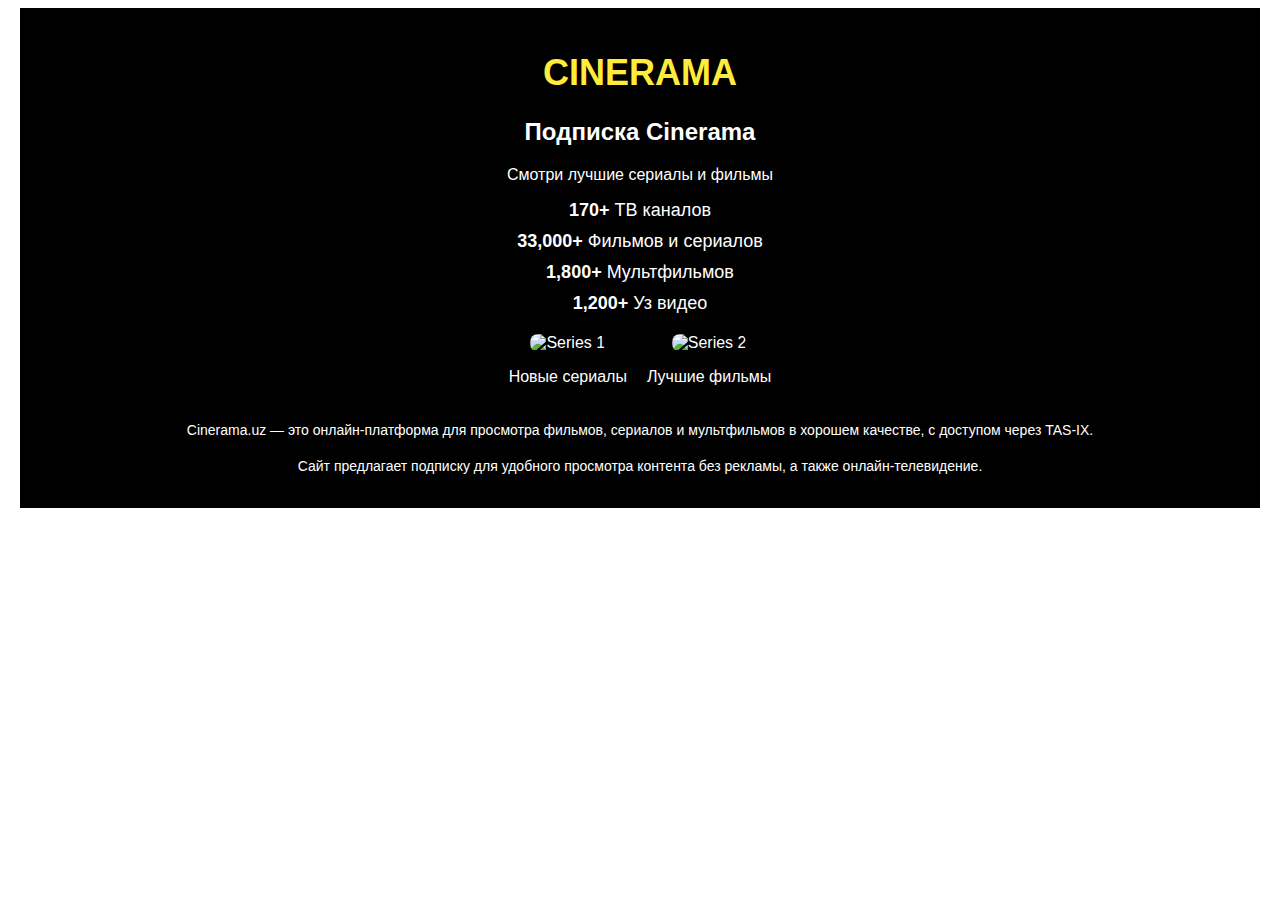
==== cinerama.html @ e1432ec3 "something" ====
<!DOCTYPE html>
<html lang="en">

<head>
    <meta charset="UTF-8">
    <meta name="viewport" content="width=device-width, initial-scale=1.0">
    <title>Cinerama</title>
    <link rel="stylesheet" href="cinerama.css">
</head>

<body>
    <div class="cinerama-container">
        <header class="cinerama-header">
            <h1 class="cinerama-logo">CINERAMA</h1>
        </header>
        <main class="cinerama-content">
            <section class="cinerama-subscription">
                <h2>Подписка Cinerama</h2>
                <p>Смотри лучшие сериалы и фильмы</p>
                <ul>
                    <li><strong>170+</strong> ТВ каналов</li>
                    <li><strong>33,000+</strong> Фильмов и сериалов</li>
                    <li><strong>1,800+</strong> Мультфильмов</li>
                    <li><strong>1,200+</strong> Уз видео</li>
                </ul>
            </section>
            <section class="cinerama-series-display">
                <div class="cinerama-series-item">
                    <img src="images/series1.png" alt="Series 1">
                    <p>Новые сериалы</p>
                </div>
                <div class="cinerama-series-item">
                    <img src="images/series2.png" alt="Series 2">
                    <p>Лучшие фильмы</p>
                </div>
                <!-- Add more series items as necessary -->
            </section>
            <section class="cinerama-description">
                <p>Cinerama.uz — это онлайн-платформа для просмотра фильмов, сериалов и мультфильмов в хорошем качестве,
                    с доступом через TAS-IX.</p>
                <p>Сайт предлагает подписку для удобного просмотра контента без рекламы, а также онлайн-телевидение.</p>
            </section>
        </main>
    </div>
</body>

</html>
---- cinerama.css ----
.cinerama-container {
    font-family: Arial, sans-serif;
    background-color: #000;
    color: #fff;
    max-width: 1200px;
    margin: 0 auto;
    padding: 20px;
}

.cinerama-container .cinerama-header .cinerama-logo {
    text-align: center;
    font-size: 36px;
    color: #ffeb3b;
}

.cinerama-container .cinerama-content {
    text-align: center;
    margin-top: 20px;
}

.cinerama-container .cinerama-subscription h2 {
    font-size: 24px;
}

.cinerama-container .cinerama-subscription p {
    font-size: 16px;
    margin-bottom: 10px;
}

.cinerama-container .cinerama-subscription ul {
    list-style: none;
    padding: 0;
}

.cinerama-container .cinerama-subscription li {
    font-size: 18px;
    margin: 10px 0;
}

.cinerama-container .cinerama-series-display {
    display: flex;
    justify-content: center;
    gap: 20px;
    margin: 20px 0;
}

.cinerama-container .cinerama-series-item {
    text-align: center;
}

.cinerama-container .cinerama-series-item img {
    max-width: 150px;
    border-radius: 8px;
}

.cinerama-container .cinerama-description p {
    font-size: 14px;
    margin-top: 20px;
}
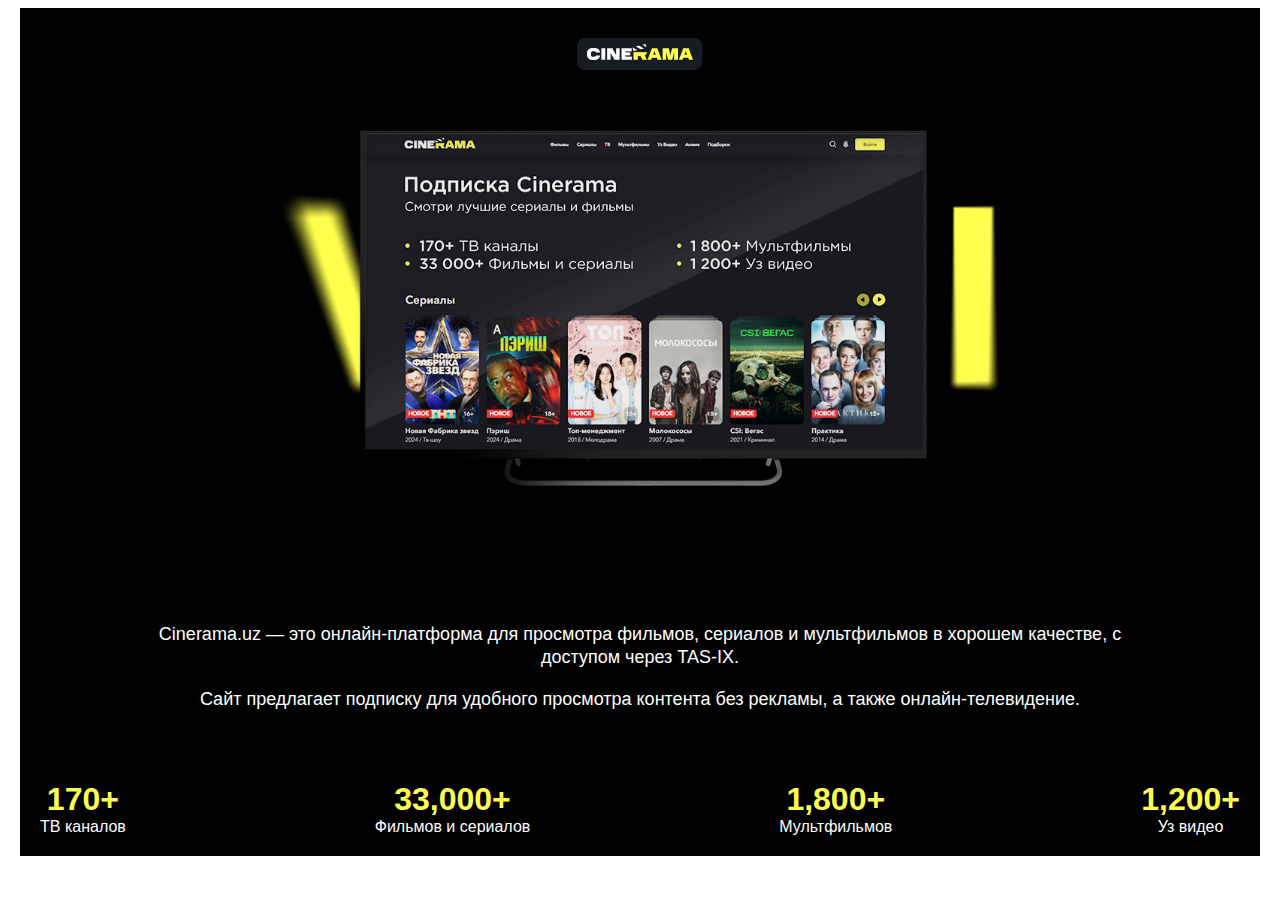
==== commit 9e3df6f8: "site is ready" ====
--- a/cinerama.html
+++ b/cinerama.html
@@ -11,35 +11,23 @@
 <body>
     <div class="cinerama-container">
         <header class="cinerama-header">
-            <h1 class="cinerama-logo">CINERAMA</h1>
+           <img src="images/icon_cine.png" alt="">
         </header>
         <main class="cinerama-content">
-            <section class="cinerama-subscription">
-                <h2>Подписка Cinerama</h2>
-                <p>Смотри лучшие сериалы и фильмы</p>
-                <ul>
-                    <li><strong>170+</strong> ТВ каналов</li>
-                    <li><strong>33,000+</strong> Фильмов и сериалов</li>
-                    <li><strong>1,800+</strong> Мультфильмов</li>
-                    <li><strong>1,200+</strong> Уз видео</li>
-                </ul>
-            </section>
-            <section class="cinerama-series-display">
-                <div class="cinerama-series-item">
-                    <img src="images/series1.png" alt="Series 1">
-                    <p>Новые сериалы</p>
-                </div>
-                <div class="cinerama-series-item">
-                    <img src="images/series2.png" alt="Series 2">
-                    <p>Лучшие фильмы</p>
-                </div>
-                <!-- Add more series items as necessary -->
-            </section>
-            <section class="cinerama-description">
+            <div class="cinerama-banner">
+                <img width="60%" src="images/3.png" alt="">
+            </div>
+            <div class="cinerama-description">
                 <p>Cinerama.uz — это онлайн-платформа для просмотра фильмов, сериалов и мультфильмов в хорошем качестве,
                     с доступом через TAS-IX.</p>
                 <p>Сайт предлагает подписку для удобного просмотра контента без рекламы, а также онлайн-телевидение.</p>
-            </section>
+            </div>           
+            <div class="cinerama-subscription">
+                    <div><strong>170+</strong> <div>ТВ каналов</div></div>
+                    <div><strong>33,000+</strong> <div>Фильмов и сериалов</div></div>
+                    <div><strong>1,800+</strong> <div>Мультфильмов</div></div>
+                    <div><strong>1,200+</strong><div> Уз видео</div></div>
+            </div>
         </main>
     </div>
 </body>
--- a/cinerama.css
+++ b/cinerama.css
@@ -7,34 +7,41 @@
     padding: 20px;
 }
 
-.cinerama-container .cinerama-header .cinerama-logo {
-    text-align: center;
-    font-size: 36px;
-    color: #ffeb3b;
+.cinerama-container .cinerama-header  {
+    display: flex;
+    justify-content: center;
+    margin: 10px 0 50px;
+}
+
+.cinerama-container .cinerama-banner  {
+    display: flex;
+    justify-content: center;
+    width: 100%;
+    margin: 10px 0 50px;
 }
 
 .cinerama-container .cinerama-content {
     text-align: center;
     margin-top: 20px;
+    display: flex;
+    flex-direction: column;
 }
 
-.cinerama-container .cinerama-subscription h2 {
-    font-size: 24px;
+
+
+
+.cinerama-container .cinerama-subscription  {
+   display: flex;
+   justify-content: space-between;
+   margin-top:70px;
+   width: 100%;
+
 }
 
-.cinerama-container .cinerama-subscription p {
-    font-size: 16px;
-    margin-bottom: 10px;
-}
-
-.cinerama-container .cinerama-subscription ul {
-    list-style: none;
-    padding: 0;
-}
-
-.cinerama-container .cinerama-subscription li {
-    font-size: 18px;
+.cinerama-container .cinerama-subscription strong {
+    font-size: 32px;
     margin: 10px 0;
+    color:#fefe4c ;
 }
 
 .cinerama-container .cinerama-series-display {
@@ -44,16 +51,14 @@
     margin: 20px 0;
 }
 
-.cinerama-container .cinerama-series-item {
-    text-align: center;
-}
 
-.cinerama-container .cinerama-series-item img {
-    max-width: 150px;
-    border-radius: 8px;
-}
 
 .cinerama-container .cinerama-description p {
-    font-size: 14px;
+    font-size: 18px;
+    text-align: center;
+    margin: 0 100px;
     margin-top: 20px;
+    line-height: 125%;
+    color: #fff;
+
 }
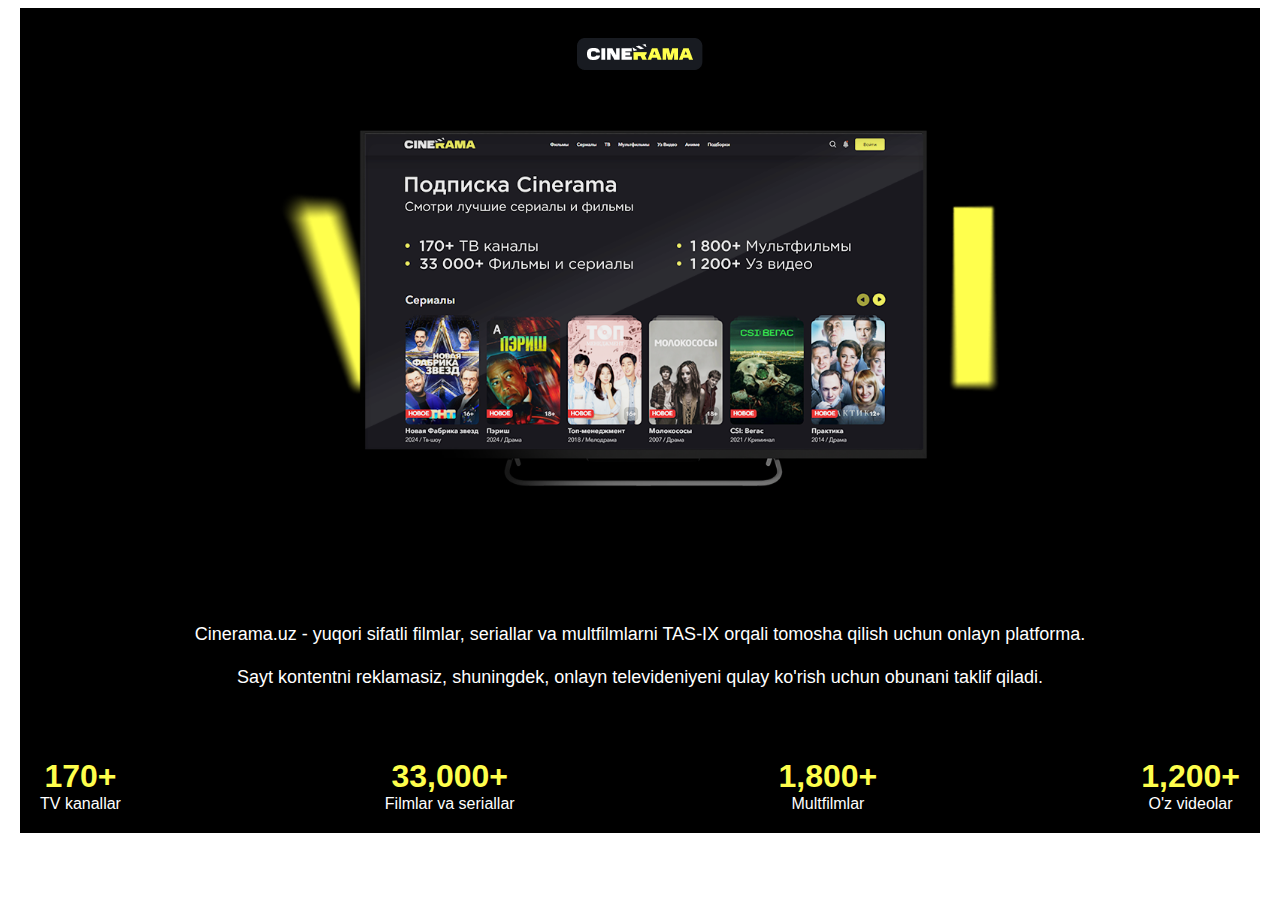
==== commit bb5be195: "localized" ====
--- a/cinerama.html
+++ b/cinerama.html
@@ -18,18 +18,20 @@
                 <img width="60%" src="images/3.png" alt="">
             </div>
             <div class="cinerama-description">
-                <p>Cinerama.uz — это онлайн-платформа для просмотра фильмов, сериалов и мультфильмов в хорошем качестве,
+                <p data-i18n="cinerama_description">Cinerama.uz — это онлайн-платформа для просмотра фильмов, сериалов и мультфильмов в хорошем качестве,
                     с доступом через TAS-IX.</p>
-                <p>Сайт предлагает подписку для удобного просмотра контента без рекламы, а также онлайн-телевидение.</p>
+                <p data-i18n="siteOffer">Сайт предлагает подписку для удобного просмотра контента без рекламы, а также онлайн-телевидение.</p>
             </div>           
             <div class="cinerama-subscription">
-                    <div><strong>170+</strong> <div>ТВ каналов</div></div>
-                    <div><strong>33,000+</strong> <div>Фильмов и сериалов</div></div>
-                    <div><strong>1,800+</strong> <div>Мультфильмов</div></div>
-                    <div><strong>1,200+</strong><div> Уз видео</div></div>
+                    <div><strong>170+</strong> <div data-i18n="channels">ТВ каналов</div></div>
+                    <div><strong>33,000+</strong> <div data-i18n="movies_series">Фильмов и сериалов</div></div>
+                    <div><strong>1,800+</strong> <div data-i18n="cartoons">Мультфильмов</div></div>
+                    <div><strong>1,200+</strong><div data-i18n="uz_videos"> Уз видео</div></div>
             </div>
         </main>
     </div>
+    <script src="i18n.js"></script>
+
 </body>
 
 </html>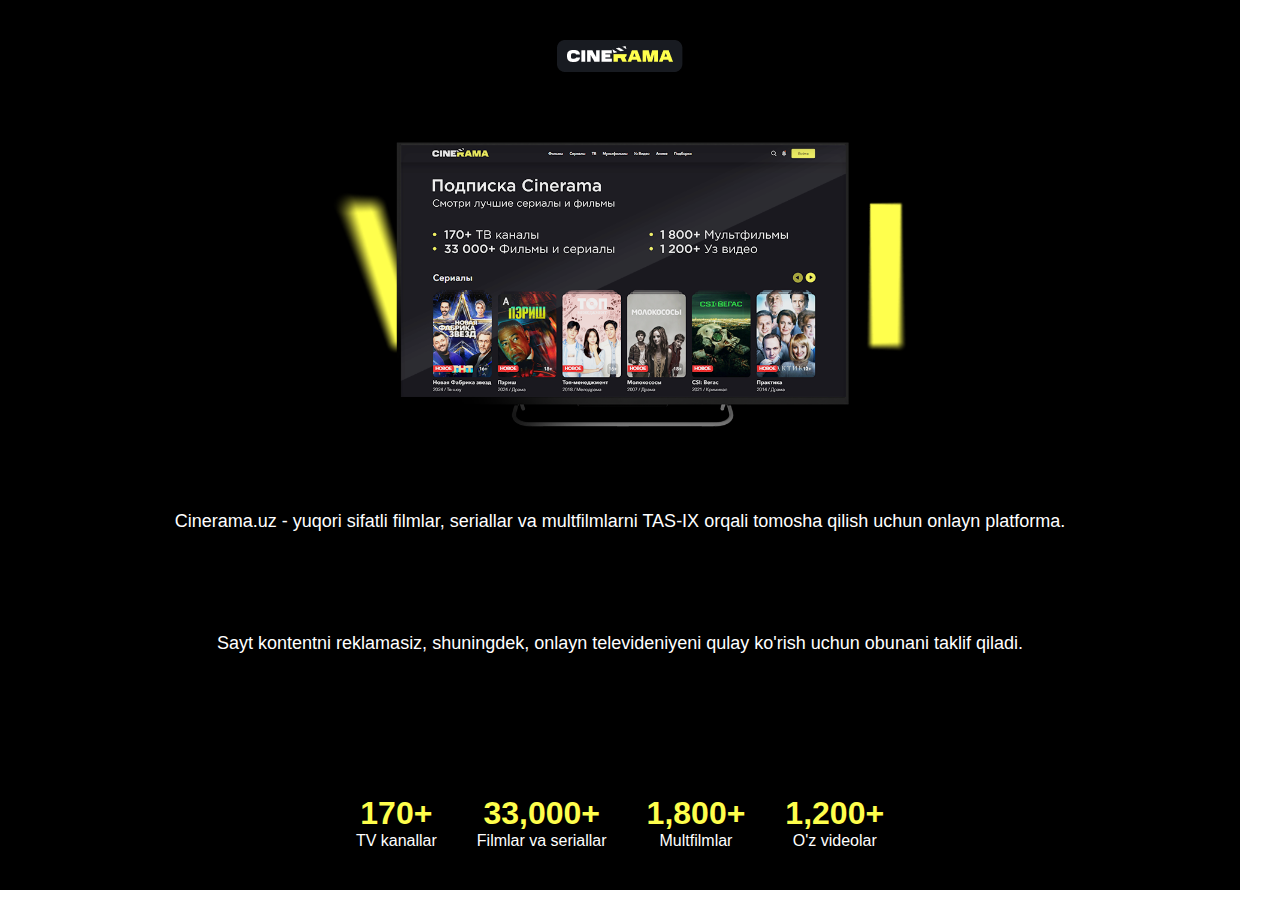
==== commit 1910b0ad: "minor fixes" ====
--- a/cinerama.html
+++ b/cinerama.html
@@ -5,11 +5,11 @@
     <meta charset="UTF-8">
     <meta name="viewport" content="width=device-width, initial-scale=1.0">
     <title>Cinerama</title>
-    <link rel="stylesheet" href="cinerama.css">
+    <link rel="stylesheet" href="/cinerama.css">
 </head>
 
 <body>
-    <div class="cinerama-container">
+    <div id="cinerama-wrapper" class="cinerama-container">
         <header class="cinerama-header">
            <img src="images/icon_cine.png" alt="">
         </header>
--- a/cinerama.css
+++ b/cinerama.css
@@ -1,47 +1,73 @@
+body{
+    padding: 0;
+    margin: 0;
+    height: 100vh;
+}
 .cinerama-container {
     font-family: Arial, sans-serif;
     background-color: #000;
     color: #fff;
-    max-width: 1200px;
-    margin: 0 auto;
-    padding: 20px;
+    width: 100%;
+    display: flex;
+    flex-direction: column;
+    align-items: center;
+    max-width: calc(100vw - 40px);
+    justify-content: center;}
+
+.cinerama-container .cinerama-header {
+    display: flex;
+    justify-content: center;
+    margin: 40px 0;
 }
 
-.cinerama-container .cinerama-header  {
-    display: flex;
-    justify-content: center;
-    margin: 10px 0 50px;
-}
-
-.cinerama-container .cinerama-banner  {
+.cinerama-container .cinerama-banner {
     display: flex;
     justify-content: center;
     width: 100%;
-    margin: 10px 0 50px;
+    margin: 10px 0;
+}
+
+.cinerama-container .cinerama-banner img {
+    @media (max-width:750px) {
+        width: 100%;
+
+    }
+
 }
 
 .cinerama-container .cinerama-content {
     text-align: center;
     margin-top: 20px;
     display: flex;
+    flex-grow: 1;
     flex-direction: column;
+    justify-content: space-between;
 }
 
 
 
 
-.cinerama-container .cinerama-subscription  {
-   display: flex;
-   justify-content: space-between;
-   margin-top:70px;
-   width: 100%;
+.cinerama-container .cinerama-subscription {
+    display: flex;
+    justify-content: center;
+    width: 100%;
+    gap: 40px;
+    margin: 40px 0;
+    @media (max-width:750px) {
+        flex-wrap: wrap;
+        margin-top: 20px;
+
+    }
 
 }
 
 .cinerama-container .cinerama-subscription strong {
     font-size: 32px;
     margin: 10px 0;
-    color:#fefe4c ;
+    color: #fefe4c;
+    @media (max-width:750px) {
+        font-size: 28px;
+    }
 }
 
 .cinerama-container .cinerama-series-display {
@@ -56,9 +82,8 @@
 .cinerama-container .cinerama-description p {
     font-size: 18px;
     text-align: center;
-    margin: 0 100px;
-    margin-top: 20px;
+    margin:20px  0 100px;
     line-height: 125%;
     color: #fff;
 
-}
+}